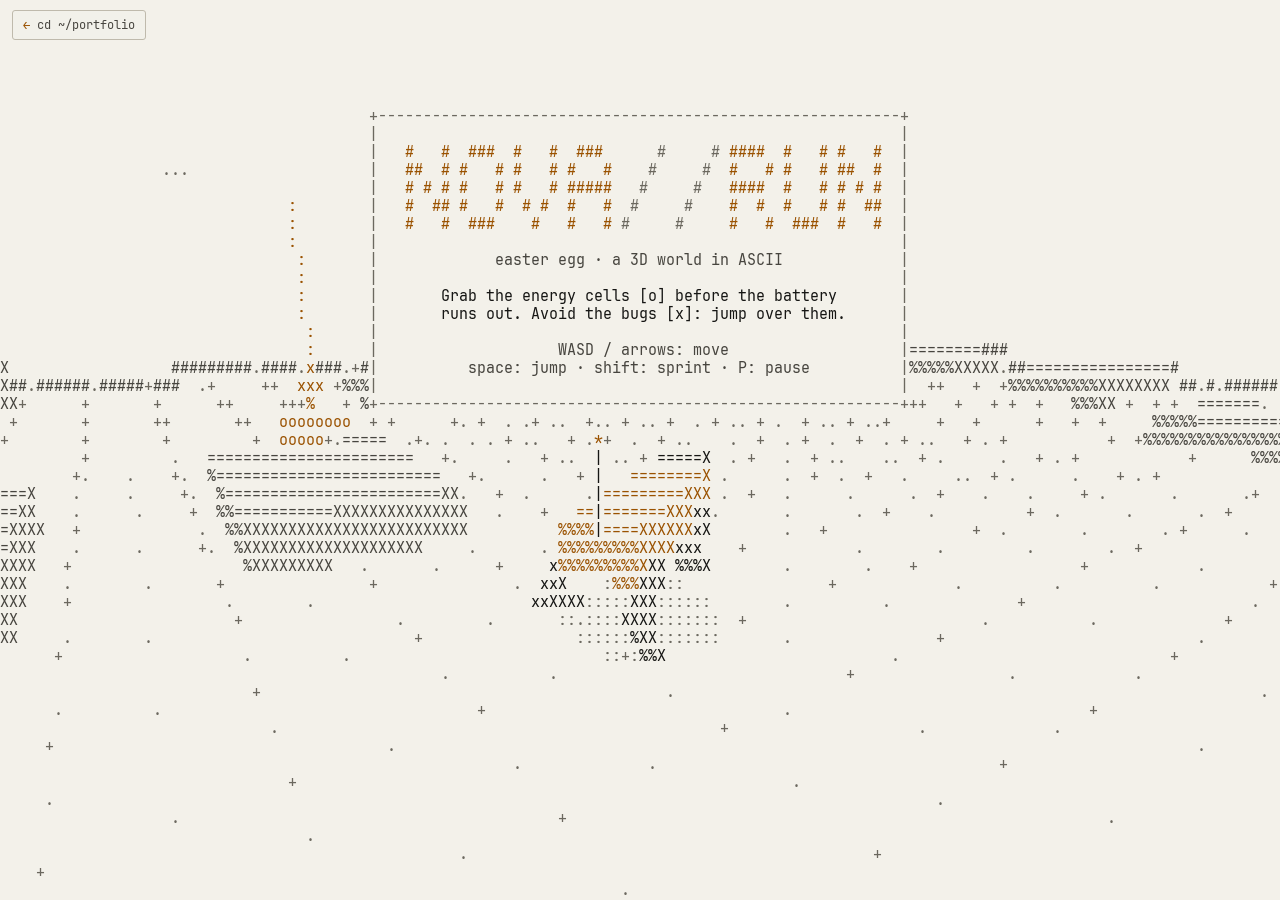
==== nova.html @ 16552fe2 "Easter egg : NOVA//RUN, un monde 3D en ASCII - nova.html + assets/js/game.js : mini-jeu sans bibliot" ====
<!doctype html>
<html lang="fr">
<head>
  <meta charset="utf-8">
  <meta name="viewport" content="width=device-width, initial-scale=1, viewport-fit=cover">
  <title>NOVA//RUN — Antoine Lassagne</title>
  <meta name="description" content="Easter egg du portfolio d'Antoine Lassagne : un petit monde 3D en ASCII et un robot quadrupède à piloter.">
  <meta name="robots" content="noindex">
  <meta name="theme-color" content="#0b0b0a">
  <link rel="icon" href="assets/img/favicon.svg" type="image/svg+xml">
  <link rel="preload" href="assets/fonts/jetbrains-mono-regular.woff2" as="font" type="font/woff2" crossorigin>
  <link rel="stylesheet" href="assets/css/style.css">
  <style>
    html,
    body {
      height: 100%;
      overflow: hidden;
      overscroll-behavior: none;
    }
    #game {
      position: fixed;
      inset: 0;
      width: 100%;
      height: 100%;
      touch-action: none;
      user-select: none;
      -webkit-user-select: none;
      cursor: crosshair;
    }
    .game-back {
      position: fixed;
      top: max(10px, env(safe-area-inset-top));
      left: max(12px, env(safe-area-inset-left));
      z-index: 2;
      padding: 6px 10px;
      font: 400 12px var(--mono);
      color: var(--fg-2);
      text-decoration: none;
      background: var(--surface);
      border: 1px solid var(--line-2);
      border-radius: var(--radius);
    }
    .game-back:hover {
      color: var(--fg);
      border-color: var(--fg-3);
    }
    .game-back b {
      font-weight: 400;
      color: var(--accent);
    }
    noscript p {
      position: fixed;
      inset: 40% 0 auto;
      margin: 0;
      font: 400 14px var(--mono);
      text-align: center;
      color: var(--fg-2);
    }
  </style>
  <script>
    /* thème + langue repris du portfolio */
    (function () {
      var d = document.documentElement;
      try {
        var t = localStorage.getItem('theme');
        if (t === 'light' || t === 'dark') d.dataset.theme = t;
      } catch (e) {}
      var l = null;
      try { l = new URLSearchParams(location.search).get('lang') || localStorage.getItem('lang'); } catch (e) {}
      if (l !== 'fr' && l !== 'en') l = /^fr\b/i.test(navigator.language || 'fr') ? 'fr' : 'en';
      d.dataset.lang = l;
      d.lang = l;
    })();
  </script>
</head>
<body>
  <a class="game-back" id="back" href="index.html"><b>←</b> cd ~/portfolio</a>
  <canvas id="game" role="img" aria-label="NOVA//RUN : mini-jeu en ASCII, un robot quadrupède à piloter au clavier"></canvas>
  <noscript><p>Ce mini-jeu a besoin de JavaScript.</p></noscript>
  <script>
    (function () {
      var en = document.documentElement.dataset.lang === 'en';
      var back = document.getElementById('back');
      if (en) {
        back.href = 'index.html?lang=en';
        document.getElementById('game').setAttribute('aria-label', 'NOVA//RUN: an ASCII mini-game, a quadruped robot to drive with the keyboard');
      }
    })();
  </script>
  <script src="assets/js/game.js" defer></script>
</body>
</html>
---- assets/css/style.css ----
/* ==========================================================================
   Antoine Lassagne — portfolio
   Palette volontairement réduite : encre, papier, une seule couleur d'accent
   (ambre « phosphore »). Thème sombre / clair via variables.
   ========================================================================== */

@font-face {
  font-family: "JetBrains Mono";
  src: url("../fonts/jetbrains-mono-regular.woff2") format("woff2");
  font-weight: 400;
  font-display: swap;
}
@font-face {
  font-family: "JetBrains Mono";
  src: url("../fonts/jetbrains-mono-semibold.woff2") format("woff2");
  font-weight: 600;
  font-display: swap;
}
@font-face {
  font-family: "JetBrains Mono";
  src: url("../fonts/jetbrains-mono-extrabold.woff2") format("woff2");
  font-weight: 800;
  font-display: swap;
}
@font-face {
  font-family: "IBM Plex Sans";
  src: url("../fonts/ibm-plex-sans-var.woff2") format("woff2");
  font-weight: 100 700;
  font-style: normal;
  font-display: swap;
}
@font-face {
  font-family: "IBM Plex Sans";
  src: url("../fonts/ibm-plex-sans-italic-var.woff2") format("woff2");
  font-weight: 100 700;
  font-style: italic;
  font-display: swap;
}

/* ---------- Tokens ---------- */

:root {
  /* clair : « papier de datasheet » */
  --bg: #f3f1ea;
  --bg-2: #ebe8df;
  --surface: rgba(243, 241, 234, 0.86);
  --card: rgba(250, 249, 245, 0.92);
  --fg: #161614;
  --fg-2: #47453f;
  --fg-3: #6b685f;
  --line: #d9d5ca;
  --line-2: #bfbaac;
  --accent: #9a5200;
  --accent-ink: #fffaf0;
  --accent-soft: rgba(154, 82, 0, 0.1);
  --board-alpha: 0.16;
  --shadow: 0 1px 0 rgba(0, 0, 0, 0.03), 0 12px 32px -18px rgba(40, 30, 10, 0.25);

  --mono: "JetBrains Mono", ui-monospace, SFMono-Regular, Menlo, Consolas, monospace;
  --sans: "IBM Plex Sans", system-ui, -apple-system, "Segoe UI", Roboto, sans-serif;
  --wrap: 1120px;
  --gutter: clamp(16px, 4vw, 40px);
  --nav-h: 60px;
  --radius: 3px;
  color-scheme: light;
}

@media (prefers-color-scheme: dark) {
  :root:not([data-theme="light"]) {
    --bg: #0b0b0a;
    --bg-2: #121211;
    --surface: rgba(11, 11, 10, 0.82);
    --card: rgba(17, 17, 16, 0.9);
    --fg: #ece9e1;
    --fg-2: #b6b3aa;
    --fg-3: #8a877f;
    --line: #262522;
    --line-2: #3a3934;
    --accent: #ffb000;
    --accent-ink: #0b0b0a;
    --accent-soft: rgba(255, 176, 0, 0.1);
    --board-alpha: 0.13;
    --shadow: 0 1px 0 rgba(255, 255, 255, 0.02), 0 16px 40px -20px rgba(0, 0, 0, 0.8);
    color-scheme: dark;
  }
}

:root[data-theme="dark"] {
  --bg: #0b0b0a;
  --bg-2: #121211;
  --surface: rgba(11, 11, 10, 0.82);
  --card: rgba(17, 17, 16, 0.9);
  --fg: #ece9e1;
  --fg-2: #b6b3aa;
  --fg-3: #8a877f;
  --line: #262522;
  --line-2: #3a3934;
  --accent: #ffb000;
  --accent-ink: #0b0b0a;
  --accent-soft: rgba(255, 176, 0, 0.1);
  --board-alpha: 0.13;
  --shadow: 0 1px 0 rgba(255, 255, 255, 0.02), 0 16px 40px -20px rgba(0, 0, 0, 0.8);
  color-scheme: dark;
}

/* ---------- Base ---------- */

*,
*::before,
*::after {
  box-sizing: border-box;
}

html {
  scroll-behavior: smooth;
  scroll-padding-top: calc(var(--nav-h) + 12px);
  -webkit-text-size-adjust: 100%;
  text-size-adjust: 100%;
}

html.i18n-pending body {
  visibility: hidden;
}

body {
  margin: 0;
  min-height: 100vh;
  background: var(--bg);
  color: var(--fg);
  font: 400 17px/1.65 var(--sans);
  overflow-x: hidden;
  -webkit-font-smoothing: antialiased;
  -moz-osx-font-smoothing: grayscale;
  transition: background-color 0.25s ease, color 0.25s ease;
}

img,
video {
  display: block;
  max-width: 100%;
}

[hidden] {
  display: none !important;
}

a {
  color: inherit;
}

::selection {
  background: var(--accent);
  color: var(--accent-ink);
}

:focus-visible {
  outline: 2px solid var(--accent);
  outline-offset: 3px;
}

.mono {
  font-family: var(--mono);
}

.wrap {
  width: 100%;
  max-width: calc(var(--wrap) + 2 * var(--gutter));
  margin: 0 auto;
  padding: 0 var(--gutter);
}

.sr-only {
  position: absolute;
  width: 1px;
  height: 1px;
  padding: 0;
  margin: -1px;
  overflow: hidden;
  clip: rect(0, 0, 0, 0);
  white-space: nowrap;
  border: 0;
}

.skip {
  position: absolute;
  left: 12px;
  top: -60px;
  z-index: 100;
  padding: 8px 14px;
  background: var(--accent);
  color: var(--accent-ink);
  font: 600 14px var(--mono);
  text-decoration: none;
}
.skip:focus {
  top: 12px;
}

/* Fond : circuit imprimé en ASCII (canvas) */
#board {
  position: fixed;
  inset: 0;
  width: 100%;
  height: 100%;
  z-index: 0;
  pointer-events: none;
}

.nav,
main,
.footer {
  position: relative;
  z-index: 1;
}

/* ---------- Navigation ---------- */

.nav {
  position: fixed;
  top: 0;
  left: 0;
  right: 0;
  z-index: 30;
  height: var(--nav-h);
  display: flex;
  align-items: center;
  border-bottom: 1px solid transparent;
  transition: background-color 0.2s ease, border-color 0.2s ease;
}

.nav.is-scrolled,
.nav.is-open {
  background: var(--surface);
  -webkit-backdrop-filter: blur(10px);
  backdrop-filter: blur(10px);
  border-bottom-color: var(--line);
}

.nav__inner {
  display: flex;
  align-items: center;
  justify-content: space-between;
  gap: 20px;
}

.nav__brand {
  font: 600 14px var(--mono);
  color: var(--fg);
  text-decoration: none;
  white-space: nowrap;
}
.nav__brand .dim {
  color: var(--fg-3);
  font-weight: 400;
}
.nav__brand .caret {
  display: inline-block;
  width: 0.6em;
  height: 1.1em;
  margin-left: 2px;
  vertical-align: -0.2em;
  background: var(--accent);
  animation: blink 1.1s steps(1) infinite;
}

@keyframes blink {
  50% {
    opacity: 0;
  }
}
@keyframes dim {
  50% {
    opacity: 0.3;
  }
}

.nav__menu {
  display: flex;
  align-items: center;
  gap: 18px;
}

.nav__links {
  display: flex;
  gap: 2px;
  margin: 0;
  padding: 0;
  list-style: none;
}

.nav__links a {
  display: block;
  padding: 6px 9px;
  font: 400 13px var(--mono);
  color: var(--fg-2);
  text-decoration: none;
  border-radius: var(--radius);
  transition: color 0.15s ease, background-color 0.15s ease;
}
.nav__links a::before {
  content: "./";
  color: var(--fg-3);
}
.nav__links a:hover {
  color: var(--fg);
  background: var(--accent-soft);
}
.nav__links a.is-active {
  color: var(--fg);
}
.nav__links a.is-active::before {
  color: var(--accent);
}

.nav__tools {
  display: flex;
  align-items: center;
  gap: 6px;
}

.tool {
  appearance: none;
  display: inline-flex;
  align-items: center;
  gap: 2px;
  height: 30px;
  padding: 0 9px;
  font: 400 12px var(--mono);
  color: var(--fg-2);
  background: transparent;
  border: 1px solid var(--line-2);
  border-radius: var(--radius);
  cursor: pointer;
  transition: color 0.15s ease, border-color 0.15s ease;
}
.tool:hover {
  color: var(--fg);
  border-color: var(--fg-3);
}
.tool [data-on] {
  color: var(--fg-3);
}
.tool [data-on="true"] {
  color: var(--accent);
  font-weight: 600;
}
.tool .sep {
  color: var(--line-2);
}

.nav__burger {
  display: none;
}

@media (max-width: 760px) {
  .nav__burger {
    display: inline-flex;
  }
  .nav__menu {
    position: absolute;
    top: var(--nav-h);
    left: 0;
    right: 0;
    flex-direction: column;
    align-items: stretch;
    gap: 14px;
    padding: 14px var(--gutter) 18px;
    background: var(--bg);
    border-bottom: 1px solid var(--line);
    box-shadow: 0 18px 30px -18px rgba(0, 0, 0, 0.5);
    display: none;
  }
  .nav.is-open .nav__menu {
    display: flex;
  }
  .nav__links {
    flex-direction: column;
  }
  .nav__links a {
    padding: 10px 4px;
    font-size: 15px;
  }
}

/* ---------- Boutons ---------- */

.btn {
  display: inline-flex;
  align-items: center;
  gap: 0.5em;
  padding: 12px 18px;
  font: 600 14px var(--mono);
  color: var(--fg);
  text-decoration: none;
  background: var(--card);
  border: 1px solid var(--line-2);
  border-radius: var(--radius);
  cursor: pointer;
  transition: border-color 0.15s ease, background-color 0.15s ease, color 0.15s ease,
    transform 0.15s ease;
}
.btn:hover {
  border-color: var(--fg);
}
.btn:active {
  transform: translateY(1px);
}
.btn--primary {
  color: var(--accent-ink);
  background: var(--accent);
  border-color: var(--accent);
}
.btn--primary:hover {
  border-color: var(--fg);
}
.btn .arrow {
  transition: transform 0.2s ease;
}
.btn:hover .arrow {
  transform: translateX(3px);
}

/* ---------- Sections ---------- */

.section {
  padding: clamp(72px, 11vh, 120px) 0;
}

.section__head {
  display: flex;
  align-items: baseline;
  gap: 14px;
  margin: 0 0 clamp(28px, 5vh, 48px);
}
.section__num {
  font: 400 13px var(--mono);
  color: var(--accent);
}
.section__title {
  margin: 0;
  font: 600 clamp(1.6rem, 3.4vw, 2.3rem) / 1.15 var(--mono);
  letter-spacing: -0.02em;
}
.section__rule {
  flex: 1;
  align-self: center;
  height: 1px;
  background: var(--line);
}
.section__lead {
  max-width: 62ch;
  margin: -16px 0 36px;
  color: var(--fg-2);
}

/* ---------- Hero ---------- */

.hero {
  position: relative;
  min-height: 100vh;
  min-height: 100svh;
  display: flex;
  flex-direction: column;
  justify-content: center;
  /* la marge du bas réserve la place du compagnon (et de sa bulle sur mobile) */
  padding: calc(var(--nav-h) + 32px) 0 250px;
}

.hero__kicker {
  margin: 0;
  font: 400 14px var(--mono);
  color: var(--fg-3);
}
.hero__kicker .prompt {
  color: var(--accent);
}

.hero__name {
  margin: 0.18em 0 0.22em -0.04em;
  font: 800 clamp(2.5rem, 9vw, 6.4rem) / 0.95 var(--mono);
  letter-spacing: -0.045em;
  word-spacing: -0.3em;
}
.hero__name .scr {
  color: var(--accent);
}

.hero__role {
  max-width: 30ch;
  margin: 0;
  font-size: clamp(1.15rem, 2.4vw, 1.55rem);
  line-height: 1.4;
  color: var(--fg-2);
}
.hero__role strong {
  font-weight: 500;
  color: var(--fg);
}

.bootlog {
  margin: 30px 0 36px;
  padding: 0;
  list-style: none;
  font: 400 13px/1.85 var(--mono);
  color: var(--fg-2);
}
.bootlog li {
  display: flex;
  gap: 1ch;
  white-space: nowrap;
  overflow: hidden;
  text-overflow: ellipsis;
}
.bootlog .st {
  flex: none;
  color: var(--fg-3);
}
.bootlog .st b {
  font-weight: 600;
  color: var(--accent);
}
.bootlog .st--wait b {
  animation: dim 1.4s steps(1) infinite;
}
.bootlog li.is-hidden {
  visibility: hidden;
}

.hero__cta {
  display: flex;
  flex-wrap: wrap;
  gap: 12px;
}

@media (max-width: 600px) {
  .bootlog {
    font-size: 11.5px;
  }
  .bootlog li {
    white-space: normal;
  }
}

/* Sol du robot */
.ground {
  position: absolute;
  left: 0;
  right: 0;
  bottom: 40px;
  height: 160px;
  z-index: 2;
  pointer-events: none;
}
/* le sol masque doucement la carte pour que le chien reste lisible */
.ground::before {
  content: "";
  position: absolute;
  left: 0;
  right: 0;
  top: 0;
  bottom: -40px;
  background: linear-gradient(to bottom, transparent, var(--bg) 62%);
}
.ground__line {
  position: absolute;
  left: 0;
  right: 0;
  bottom: 22px;
  height: 1px;
  background: repeating-linear-gradient(90deg, var(--line-2) 0 6px, transparent 6px 10px);
}
.ground__meta {
  appearance: none;
  position: absolute;
  bottom: -8px;
  right: calc(var(--gutter) - 6px);
  padding: 8px 6px;
  font: 400 11px var(--mono);
  color: var(--fg-3);
  background: none;
  border: 0;
  white-space: nowrap;
  cursor: pointer;
  pointer-events: auto;
  transition: color 0.15s ease;
}
.ground__meta:hover,
.ground__meta[aria-expanded="true"] {
  color: var(--fg);
}
.ground__meta .fsm {
  color: var(--accent);
}
.ground__meta .chev {
  display: inline-block;
  transition: transform 0.15s ease;
}
.ground__meta[aria-expanded="true"] .chev {
  transform: rotate(180deg);
}
.ground__hint {
  position: absolute;
  bottom: 0;
  left: var(--gutter);
  font: 400 11px var(--mono);
  color: var(--fg-3);
}

/* Le compagnon : chien, robot ou drone (assets/js/robot.js) */
.pet {
  position: absolute;
  bottom: 23px;
  left: 0;
  pointer-events: auto;
  cursor: pointer;
  user-select: none;
  -webkit-user-select: none;
  -webkit-tap-highlight-color: transparent;
  touch-action: manipulation;
  will-change: transform;
}
.pet__sprite,
.pet__shadow {
  margin: 0;
  font: 400 15px/1.25 var(--mono);
  white-space: pre;
}
.pet__sprite {
  color: var(--fg);
  will-change: transform;
  background: var(--bg);
  box-shadow: 0 0 18px 14px var(--bg);
  border-radius: 40%;
}
.pet__sprite .acc {
  color: var(--accent);
}
.pet__shadow {
  position: absolute;
  left: 0;
  bottom: -0.55em;
  color: var(--fg-3);
  opacity: 0;
  transition: opacity 0.25s ease;
  pointer-events: none;
}

.bubble {
  position: absolute;
  bottom: 0;
  left: 0;
  z-index: 1;
  margin: 0;
  font: 400 12px/1.25 var(--mono);
  color: var(--fg);
  background: var(--bg);
  white-space: pre;
  opacity: 0;
  transition: opacity 0.15s ease;
  pointer-events: none;
}
.bubble.is-on {
  opacity: 1;
}
.bubble .acc {
  color: var(--accent);
}

/* Menu des ordres, ouvert par un clic sur le compagnon */
.pet-menu {
  position: absolute;
  bottom: 0;
  left: 0;
  z-index: 2;
  display: flex;
  flex-direction: column;
  gap: 7px;
  width: max-content;
  max-width: min(292px, calc(100vw - 12px));
  padding: 9px 10px 10px;
  font: 400 12px/1.4 var(--mono);
  color: var(--fg-2);
  background: var(--bg);
  border: 1px solid var(--line-2);
  border-radius: var(--radius);
  box-shadow: var(--shadow);
  pointer-events: auto;
}
.pet-menu[hidden] {
  display: none;
}
.pet-menu__say {
  margin: 0;
  min-height: 1.4em;
  color: var(--fg);
  overflow-wrap: anywhere;
}
.pet-menu__say b {
  font-weight: 400;
  color: var(--accent);
}
.pet-menu__row {
  display: flex;
  flex-wrap: wrap;
  gap: 5px;
}
.pet-menu__row--kinds {
  padding-top: 7px;
  border-top: 1px dashed var(--line-2);
}
.chip {
  appearance: none;
  padding: 4px 8px;
  font: 400 11.5px/1.5 var(--mono);
  color: var(--fg-2);
  background: var(--card);
  border: 1px solid var(--line-2);
  border-radius: var(--radius);
  cursor: pointer;
  transition: color 0.15s ease, border-color 0.15s ease, background-color 0.15s ease;
}
.chip:hover {
  color: var(--fg);
  border-color: var(--fg-3);
}
.chip[aria-pressed="true"] {
  color: var(--accent-ink);
  background: var(--accent);
  border-color: var(--accent);
}
.pet-menu__row--kinds .chip[aria-pressed="true"] {
  color: var(--accent-ink);
  background: var(--fg);
  border-color: var(--fg);
}

@media (max-width: 600px) {
  .hero {
    padding-bottom: 262px;
  }
  .pet__sprite,
  .pet__shadow {
    font-size: 12px;
  }
  .ground__hint {
    display: none;
  }
}

/* ---------- À propos ---------- */

.about {
  display: grid;
  grid-template-columns: minmax(0, 1.35fr) minmax(0, 1fr);
  gap: clamp(28px, 5vw, 64px);
  align-items: start;
}
.about__text p {
  margin: 0 0 1.1em;
  max-width: 62ch;
}
.about__text p:first-child {
  font-size: 1.12em;
  color: var(--fg);
}
.about__text p {
  color: var(--fg-2);
}
.about__text strong {
  font-weight: 500;
  color: var(--fg);
}

/* Panneaux de texte : fond presque opaque + flou, pour rester lisible
   par-dessus le circuit du fond */
.about__text,
.timeline,
.prose__body,
.section__lead,
.project__lead {
  background: var(--card);
  -webkit-backdrop-filter: blur(6px);
  backdrop-filter: blur(6px);
  border: 1px solid var(--line);
  border-radius: var(--radius);
}
.about__text,
.timeline,
.prose__body {
  box-shadow: var(--shadow);
}
.about__text {
  padding: 22px 24px 6px;
}
.section__lead,
.project__lead {
  width: fit-content;
  padding: 10px 14px;
}
@media (max-width: 600px) {
  .about__text {
    padding: 16px 16px 2px;
  }
}

.spec {
  margin: 0;
  background: var(--card);
  border: 1px solid var(--line);
  border-radius: var(--radius);
  box-shadow: var(--shadow);
  font-size: 15px;
}
.spec__head {
  display: flex;
  justify-content: space-between;
  gap: 12px;
  padding: 10px 16px;
  border-bottom: 1px solid var(--line);
  font: 400 11px var(--mono);
  letter-spacing: 0.06em;
  text-transform: uppercase;
  color: var(--fg-3);
}
.spec__head b {
  color: var(--accent);
  font-weight: 600;
}
.spec dl {
  margin: 0;
  padding: 4px 16px 10px;
}
.spec__row {
  display: grid;
  grid-template-columns: 9.5em minmax(0, 1fr);
  gap: 12px;
  padding: 10px 0;
  border-bottom: 1px dashed var(--line);
}
.spec__row:last-child {
  border-bottom: 0;
}
.spec dt {
  font: 400 12px/1.9 var(--mono);
  color: var(--fg-3);
}
.spec dd {
  margin: 0;
  line-height: 1.5;
}
.spec dd .sub {
  display: block;
  font-size: 0.88em;
  color: var(--fg-3);
}
.spec .led {
  display: inline-block;
  width: 8px;
  height: 8px;
  margin-right: 6px;
  border-radius: 50%;
  background: var(--accent);
  box-shadow: 0 0 0 3px var(--accent-soft);
  animation: blink 1.6s steps(1) infinite;
}

@media (max-width: 880px) {
  .about {
    grid-template-columns: 1fr;
  }
}
@media (max-width: 420px) {
  .spec__row {
    grid-template-columns: 1fr;
    gap: 2px;
  }
}

/* ---------- Projets ---------- */

.filters {
  display: flex;
  flex-wrap: wrap;
  gap: 8px;
  margin: 0 0 28px;
}
.filter {
  appearance: none;
  padding: 7px 12px;
  font: 400 13px var(--mono);
  color: var(--fg-2);
  background: var(--card);
  border: 1px solid var(--line);
  border-radius: var(--radius);
  cursor: pointer;
  transition: color 0.15s ease, border-color 0.15s ease, background-color 0.15s ease;
}
.filter:hover {
  color: var(--fg);
  border-color: var(--line-2);
}
.filter[aria-pressed="true"] {
  color: var(--accent-ink);
  background: var(--fg);
  border-color: var(--fg);
}
.filter .count {
  margin-left: 6px;
  color: var(--fg-3);
}
.filter[aria-pressed="true"] .count {
  color: inherit;
  opacity: 0.6;
}

.grid {
  display: grid;
  grid-template-columns: repeat(auto-fill, minmax(min(100%, 320px), 1fr));
  gap: 18px;
}
.grid--featured {
  grid-template-columns: repeat(auto-fill, minmax(min(100%, 460px), 1fr));
  margin-bottom: 18px;
}

.card {
  position: relative;
  display: flex;
  flex-direction: column;
  min-width: 0;
  color: inherit;
  text-decoration: none;
  background: var(--card);
  border: 1px solid var(--line);
  border-radius: var(--radius);
  box-shadow: var(--shadow);
  transition: border-color 0.2s ease, transform 0.2s ease;
}
.card:hover,
.card:focus-visible {
  border-color: var(--line-2);
  transform: translateY(-2px);
}
.card:focus-visible {
  outline-offset: 2px;
}
/* coins de sélection façon réticule */
.card::before,
.card::after {
  content: "";
  position: absolute;
  width: 12px;
  height: 12px;
  border: 0 solid var(--accent);
  opacity: 0;
  transition: opacity 0.2s ease, transform 0.2s ease;
  pointer-events: none;
}
.card::before {
  top: -6px;
  left: -6px;
  border-top-width: 2px;
  border-left-width: 2px;
  transform: translate(4px, 4px);
}
.card::after {
  right: -6px;
  bottom: -6px;
  border-right-width: 2px;
  border-bottom-width: 2px;
  transform: translate(-4px, -4px);
}
.card:hover::before,
.card:hover::after,
.card:focus-visible::before,
.card:focus-visible::after {
  opacity: 1;
  transform: none;
}

.card__cover {
  position: relative;
  aspect-ratio: 16 / 10;
  overflow: hidden;
  border-bottom: 1px solid var(--line);
  background: var(--bg-2);
  border-radius: var(--radius) var(--radius) 0 0;
}
.card__cover img,
.card__cover video {
  width: 100%;
  height: 100%;
  object-fit: cover;
}
.card__cover .ascii {
  position: absolute;
  inset: 0;
}
.card__badge {
  padding: 0 6px;
  font-size: 11px;
  line-height: 1.6;
  color: var(--accent);
  border: 1px solid var(--accent);
  border-radius: var(--radius);
}

.card__body {
  display: flex;
  flex: 1;
  flex-direction: column;
  gap: 8px;
  padding: 18px 18px 16px;
}
.card__meta {
  display: flex;
  flex-wrap: wrap;
  gap: 4px 12px;
  font: 400 12px var(--mono);
  color: var(--fg-3);
}
.card__title {
  margin: 0;
  font: 600 1.12rem/1.3 var(--mono);
  letter-spacing: -0.01em;
}
.grid--featured .card__title {
  font-size: 1.28rem;
}
.card__summary {
  margin: 0;
  font-size: 15px;
  line-height: 1.55;
  color: var(--fg-2);
}
.card__foot {
  display: flex;
  align-items: flex-end;
  justify-content: space-between;
  gap: 10px;
  margin-top: auto;
  padding-top: 10px;
}
.card__more {
  flex: none;
  font: 400 13px var(--mono);
  color: var(--accent);
  white-space: nowrap;
}

.tags {
  display: flex;
  flex-wrap: wrap;
  gap: 6px;
  margin: 0;
  padding: 0;
  list-style: none;
}
.tags li {
  padding: 1px 7px;
  font: 400 11.5px/1.7 var(--mono);
  color: var(--fg-2);
  border: 1px solid var(--line);
  border-radius: var(--radius);
}

.card.is-hidden {
  display: none;
}

@media (max-width: 600px) {
  /* projets secondaires : couverture plus basse pour raccourcir la page */
  #grid-rest .card__cover {
    aspect-ratio: 16 / 8;
  }
}

/* ASCII art (couvertures) : la taille de police suit la largeur du conteneur */
.ascii {
  display: flex;
  align-items: center;
  justify-content: center;
  container-type: size;
  overflow: hidden;
  color: var(--fg-2);
}
/* la police s'adapte à la place disponible, en largeur comme en hauteur */
.ascii pre {
  margin: 0;
  font-family: var(--mono);
  font-size: calc(min(100cqw / (var(--cols, 48) * 0.6), 100cqh / (var(--rows, 14) * 1.25)) * 0.88);
  line-height: 1.25;
  white-space: pre;
}
.ascii .acc {
  color: var(--accent);
}
.ascii .hi {
  color: var(--fg);
}
.ascii .lo {
  color: var(--fg-3);
}

/* ---------- Parcours ---------- */

.timeline {
  --tl-pad: 26px;
  position: relative;
  margin: 0;
  padding: var(--tl-pad) var(--tl-pad) var(--tl-pad) calc(var(--tl-pad) - 4px);
  list-style: none;
}
.timeline::before {
  content: "";
  position: absolute;
  top: calc(var(--tl-pad) + 8px);
  bottom: calc(var(--tl-pad) + 8px);
  left: calc(var(--tl-pad) + 3px);
  width: 1px;
  background: var(--line-2);
}
@media (max-width: 600px) {
  .timeline {
    --tl-pad: 16px;
  }
}

.tl {
  position: relative;
  display: grid;
  grid-template-columns: 11.5em minmax(0, 1fr);
  gap: 6px 28px;
  padding: 0 0 38px 36px;
}
.tl:last-child {
  padding-bottom: 0;
}
.tl__node {
  position: absolute;
  top: 3px;
  left: 0;
  width: 15px;
  height: 15px;
  border: 2px solid var(--fg);
  border-radius: 50%;
  background: var(--bg);
}
.tl--next .tl__node {
  border-style: dashed;
  border-color: var(--accent);
  animation: spin 6s linear infinite;
}
@keyframes spin {
  to {
    transform: rotate(360deg);
  }
}
.tl--work .tl__node {
  background: var(--fg);
}

.tl__date {
  font: 400 13px/1.9 var(--mono);
  color: var(--fg-3);
}
.tl__kind {
  display: block;
  font-size: 11px;
  letter-spacing: 0.06em;
  text-transform: uppercase;
  color: var(--accent);
}
.tl__title {
  margin: 0;
  font: 600 1.08rem/1.4 var(--mono);
}
.tl__org {
  margin: 2px 0 10px;
  color: var(--fg-2);
}
.tl__body {
  max-width: 68ch;
  font-size: 15.5px;
  color: var(--fg-2);
}
.tl__body p {
  margin: 0 0 0.6em;
}
.tl__body ul {
  margin: 0 0 12px;
  padding: 0;
  list-style: none;
}
.tl__body ul:not(.tags) li {
  position: relative;
  padding-left: 1.4em;
  margin-bottom: 0.45em;
}
.tl__body ul:not(.tags) li::before {
  content: "›";
  position: absolute;
  left: 0.2em;
  color: var(--accent);
  font-family: var(--mono);
}
.tl__body strong {
  font-weight: 500;
  color: var(--fg);
}
.tl--next .tl__title {
  color: var(--accent);
}
.tl__body a {
  color: var(--accent);
  font-family: var(--mono);
  font-size: 14px;
  text-underline-offset: 3px;
}

@media (max-width: 700px) {
  .tl {
    grid-template-columns: 1fr;
    padding-left: 30px;
  }
}

/* ---------- Compétences (datasheet) ---------- */

.datasheet {
  background: var(--card);
  border: 1px solid var(--line);
  border-radius: var(--radius);
  box-shadow: var(--shadow);
  overflow: hidden;
}
.datasheet__head,
.ds-row {
  display: grid;
  grid-template-columns: 44px 230px minmax(0, 1fr);
  gap: 16px;
  padding: 12px 18px;
}
.datasheet__head {
  font: 400 11px var(--mono);
  letter-spacing: 0.06em;
  text-transform: uppercase;
  color: var(--fg-3);
  border-bottom: 1px solid var(--line);
  background: var(--bg-2);
}
.ds-row {
  border-bottom: 1px dashed var(--line);
  transition: background-color 0.15s ease;
}
.ds-row:last-child {
  border-bottom: 0;
}
.ds-row:hover {
  background: var(--accent-soft);
}
.ds-row__pin {
  font: 400 13px/1.7 var(--mono);
  color: var(--accent);
}
.ds-row__name {
  font: 600 14px/1.7 var(--mono);
}
.ds-row__val {
  margin: 0;
  font-size: 15.5px;
  line-height: 1.7;
  color: var(--fg-2);
}
.ds-row__val .note {
  color: var(--fg-3);
  font-size: 0.9em;
}

@media (max-width: 700px) {
  .datasheet__head {
    display: none;
  }
  .ds-row {
    grid-template-columns: 34px minmax(0, 1fr);
    gap: 2px 10px;
  }
  .ds-row__val {
    grid-column: 2;
  }
}

/* ---------- Contact ---------- */

.contact {
  display: grid;
  grid-template-columns: minmax(0, 1.4fr) minmax(0, 1fr);
  gap: clamp(24px, 4vw, 48px);
  align-items: start;
}

.term {
  background: var(--card);
  border: 1px solid var(--line);
  border-radius: var(--radius);
  box-shadow: var(--shadow);
}
.term__bar {
  display: flex;
  align-items: center;
  justify-content: space-between;
  gap: 10px;
  padding: 10px 16px;
  font: 400 12px var(--mono);
  color: var(--fg-3);
  border-bottom: 1px solid var(--line);
}
.term__dots {
  display: flex;
  gap: 6px;
}
.term__dots i {
  width: 9px;
  height: 9px;
  border-radius: 50%;
  border: 1px solid var(--line-2);
}
.term__dots i:first-child {
  background: var(--accent);
  border-color: var(--accent);
}

.form {
  padding: 18px 18px 20px;
  font-family: var(--mono);
}
.form__cmd {
  margin: 0 0 16px;
  font-size: 13px;
  color: var(--fg-3);
}
.form__cmd .prompt {
  color: var(--accent);
}
.field {
  display: grid;
  grid-template-columns: 7.5em minmax(0, 1fr);
  align-items: start;
  gap: 10px;
  margin-bottom: 12px;
}
.field label,
.field .label {
  padding-top: 9px;
  font-size: 13px;
  color: var(--fg-2);
}
.field label::after,
.field .label::after {
  content: " >";
  color: var(--accent);
}
.field input,
.field textarea {
  width: 100%;
  padding: 8px 10px;
  font: 400 15px/1.5 var(--mono);
  color: var(--fg);
  background: var(--bg);
  border: 1px solid var(--line);
  border-radius: var(--radius);
  transition: border-color 0.15s ease;
}
.field textarea {
  min-height: 150px;
  resize: vertical;
}
.field input::placeholder,
.field textarea::placeholder {
  color: var(--fg-3);
  opacity: 0.8;
}
.field input:focus,
.field textarea:focus {
  outline: none;
  border-color: var(--accent);
  box-shadow: 0 0 0 3px var(--accent-soft);
}

.chips {
  display: flex;
  flex-wrap: wrap;
  gap: 6px;
  padding: 4px 0 0;
  border: 0;
  margin: 0;
  min-width: 0;
}
.chips {
  position: relative;
}
.field .chips input {
  position: absolute;
  top: 0;
  left: 0;
  width: 1px;
  height: 1px;
  margin: 0;
  padding: 0;
  opacity: 0;
  pointer-events: none;
}
.chips label {
  padding: 5px 10px;
  font-size: 13px;
  color: var(--fg-2);
  border: 1px solid var(--line);
  border-radius: var(--radius);
  cursor: pointer;
  transition: color 0.15s ease, border-color 0.15s ease, background-color 0.15s ease;
}
.chips label::after {
  content: none;
}
.chips label:hover {
  border-color: var(--line-2);
  color: var(--fg);
}
.chips input:checked + label {
  color: var(--accent-ink);
  background: var(--accent);
  border-color: var(--accent);
}
.chips input:focus-visible + label {
  outline: 2px solid var(--accent);
  outline-offset: 2px;
}

.form__actions {
  display: flex;
  flex-wrap: wrap;
  align-items: center;
  gap: 12px;
  margin: 18px 0 0 calc(7.5em + 10px);
}
.form__counter {
  font-size: 12px;
  color: var(--fg-3);
}

.out {
  margin: 16px 0 0;
  padding: 12px 14px;
  font: 400 13px/1.7 var(--mono);
  color: var(--fg-2);
  background: var(--bg);
  border: 1px dashed var(--line-2);
  border-radius: var(--radius);
}
.out[hidden] {
  display: none;
}
.out .ok {
  color: var(--accent);
}
.out .err {
  color: var(--fg);
  font-weight: 600;
}
.out button {
  appearance: none;
  padding: 0;
  font: inherit;
  color: var(--accent);
  background: none;
  border: 0;
  text-decoration: underline;
  text-underline-offset: 3px;
  cursor: pointer;
}

.form__note {
  margin: 14px 0 0;
  font: 400 12px/1.6 var(--sans);
  color: var(--fg-3);
}

@media (max-width: 560px) {
  .field {
    grid-template-columns: 1fr;
    gap: 4px;
  }
  .field label,
  .field .label {
    padding-top: 0;
  }
  .form__actions {
    margin-left: 0;
  }
}

.direct {
  display: flex;
  flex-direction: column;
  gap: 14px;
}
.direct__intro {
  margin: 0 0 6px;
  color: var(--fg-2);
}
.link-row {
  display: flex;
  align-items: center;
  justify-content: space-between;
  gap: 12px;
  padding: 14px 16px;
  color: inherit;
  text-decoration: none;
  background: var(--card);
  border: 1px solid var(--line);
  border-radius: var(--radius);
  transition: border-color 0.15s ease;
}
a.link-row:hover {
  border-color: var(--line-2);
}
.link-row__k {
  display: block;
  font: 400 11px var(--mono);
  letter-spacing: 0.06em;
  text-transform: uppercase;
  color: var(--fg-3);
}
.link-row__v {
  display: block;
  font: 400 14.5px var(--mono);
  word-break: break-all;
}
.link-row__go {
  flex: none;
  font: 400 13px var(--mono);
  color: var(--accent);
}
.copy {
  flex: none;
  appearance: none;
  padding: 6px 10px;
  font: 400 12px var(--mono);
  color: var(--fg-2);
  background: transparent;
  border: 1px solid var(--line-2);
  border-radius: var(--radius);
  cursor: pointer;
}
.copy:hover {
  color: var(--fg);
  border-color: var(--fg-3);
}
.copy.is-done {
  color: var(--accent);
  border-color: var(--accent);
}
.direct__note {
  margin: 4px 0 0;
  font-size: 14px;
  color: var(--fg-3);
}

@media (max-width: 880px) {
  .contact {
    grid-template-columns: 1fr;
  }
}

/* ---------- Footer & HUD ---------- */

.footer {
  padding: 36px 0 56px;
  border-top: 1px solid var(--line);
  background: var(--surface);
}
.footer__inner {
  display: flex;
  flex-wrap: wrap;
  justify-content: space-between;
  gap: 10px 24px;
  font: 400 12.5px var(--mono);
  color: var(--fg-3);
}
.footer a {
  color: var(--fg-2);
  text-underline-offset: 3px;
}

.hud {
  position: fixed;
  left: 14px;
  bottom: 12px;
  z-index: 25;
  font: 400 11px var(--mono);
  color: var(--fg-3);
  pointer-events: none;
  opacity: 0;
  transition: opacity 0.3s ease;
  white-space: pre;
}
.hud.is-on {
  opacity: 1;
}
.hud b {
  font-weight: 400;
  color: var(--accent);
}
@media (hover: none), (max-width: 760px) {
  .hud {
    display: none;
  }
}

/* ---------- Page projet ---------- */

.project {
  padding-top: calc(var(--nav-h) + clamp(28px, 6vh, 56px));
  padding-bottom: clamp(56px, 10vh, 100px);
}

.crumbs {
  display: flex;
  flex-wrap: wrap;
  align-items: center;
  justify-content: space-between;
  gap: 12px;
  margin-bottom: clamp(28px, 5vh, 44px);
  font: 400 13px var(--mono);
  color: var(--fg-3);
}
.crumbs a {
  color: var(--fg-2);
  text-decoration: none;
}
.crumbs a:hover {
  color: var(--accent);
}
.crumbs__path b {
  font-weight: 400;
  color: var(--accent);
}

.project__kicker {
  margin: 0 0 12px;
  font: 400 13px var(--mono);
  color: var(--accent);
}
.project__title {
  max-width: 24ch;
  margin: 0 0 18px;
  font: 800 clamp(2rem, 5.4vw, 3.6rem) / 1.04 var(--mono);
  letter-spacing: -0.035em;
}
.project__lead {
  max-width: 60ch;
  margin: 0 0 32px;
  font-size: clamp(1.08rem, 1.8vw, 1.25rem);
  line-height: 1.55;
  color: var(--fg-2);
}

.facts {
  display: grid;
  grid-template-columns: repeat(auto-fit, minmax(min(100%, 200px), 1fr));
  gap: 0;
  margin: 0 0 36px;
  background: var(--card);
  border: 1px solid var(--line);
  border-radius: var(--radius);
}
.facts > div {
  padding: 14px 18px;
  border-right: 1px dashed var(--line);
}
.facts > div:last-child {
  border-right: 0;
}
.facts dt {
  margin-bottom: 4px;
  font: 400 11px var(--mono);
  letter-spacing: 0.06em;
  text-transform: uppercase;
  color: var(--fg-3);
}
.facts dd {
  margin: 0;
  font-size: 15px;
  line-height: 1.5;
}
.facts a {
  color: var(--accent);
  font-family: var(--mono);
  font-size: 14px;
  text-underline-offset: 3px;
}

.hero-media {
  position: relative;
  margin: 0 0 clamp(36px, 6vh, 56px);
  aspect-ratio: 16 / 8;
  overflow: hidden;
  background: var(--bg-2);
  border: 1px solid var(--line);
  border-radius: var(--radius);
}
.hero-media img,
.hero-media video {
  width: 100%;
  height: 100%;
  object-fit: contain;
}
.hero-media .ascii {
  position: absolute;
  inset: 0;
}
.hero-media .ascii pre {
  font-size: min(calc(min(100cqw / (var(--cols, 48) * 0.6), 100cqh / (var(--rows, 14) * 1.25)) * 0.8), 18px);
}
@media (max-width: 600px) {
  .hero-media {
    aspect-ratio: 16 / 11;
  }
}

.prose {
  display: grid;
  grid-template-columns: 11.5em minmax(0, 1fr);
  gap: 8px 28px;
  margin-bottom: clamp(36px, 6vh, 52px);
}
.prose h2 {
  margin: 0;
  font: 400 13px/2.1 var(--mono);
  color: var(--fg-3);
}
.prose h2 b {
  font-weight: 400;
  color: var(--accent);
}
.prose__body {
  max-width: 68ch;
  padding: 18px 22px 6px;
  color: var(--fg-2);
}
.prose__body:has(> ul) {
  padding: 4px 22px;
}
.prose__body:has(> .gallery) {
  padding: 0;
  background: none;
  border: 0;
  box-shadow: none;
  -webkit-backdrop-filter: none;
  backdrop-filter: none;
}
.prose__body p {
  margin: 0 0 1em;
}
.prose__body p:first-child {
  color: var(--fg);
}
.prose__body ul {
  margin: 0;
  padding: 0;
  list-style: none;
}
.prose__body ul:not(.gallery) li {
  position: relative;
  padding: 9px 0 9px 1.6em;
  border-bottom: 1px dashed var(--line);
}
.prose__body ul:not(.gallery) li:last-child {
  border-bottom: 0;
}
.prose__body ul:not(.gallery) li::before {
  content: "›";
  position: absolute;
  left: 0.3em;
  font-family: var(--mono);
  color: var(--accent);
}
@media (max-width: 700px) {
  .prose {
    grid-template-columns: 1fr;
  }
}

.gallery {
  display: grid;
  grid-template-columns: repeat(auto-fill, minmax(min(100%, 220px), 1fr));
  gap: 12px;
  margin: 0;
  padding: 0;
  list-style: none;
}
.gallery button {
  appearance: none;
  display: block;
  width: 100%;
  padding: 0;
  text-align: left;
  color: inherit;
  background: var(--card);
  border: 1px solid var(--line);
  border-radius: var(--radius);
  cursor: zoom-in;
  overflow: hidden;
  transition: border-color 0.15s ease;
}
.gallery button:hover {
  border-color: var(--line-2);
}
.gallery img {
  width: 100%;
  aspect-ratio: 1;
  object-fit: cover;
}
.gallery figcaption {
  padding: 8px 10px;
  font: 400 12px/1.45 var(--mono);
  color: var(--fg-2);
}
.gallery figure {
  margin: 0;
}
.photo-note {
  margin: 0;
  padding: 16px 18px;
  font: 400 13px/1.6 var(--mono);
  color: var(--fg-3);
  border: 1px dashed var(--line-2);
  border-radius: var(--radius);
}

.pager {
  display: grid;
  grid-template-columns: 1fr 1fr;
  gap: 14px;
  padding-top: clamp(28px, 5vh, 40px);
  border-top: 1px solid var(--line);
}
.pager a {
  display: block;
  padding: 16px 18px;
  color: inherit;
  text-decoration: none;
  background: var(--card);
  border: 1px solid var(--line);
  border-radius: var(--radius);
  transition: border-color 0.15s ease;
}
.pager a:hover {
  border-color: var(--line-2);
}
.pager .k {
  display: block;
  margin-bottom: 4px;
  font: 400 12px var(--mono);
  color: var(--fg-3);
}
.pager .t {
  font: 600 15px/1.35 var(--mono);
}
.pager .next {
  text-align: right;
}
@media (max-width: 600px) {
  .pager {
    grid-template-columns: 1fr;
  }
  .pager .next {
    text-align: left;
  }
}

.panic {
  min-height: calc(100vh - 110px);
  padding-top: calc(var(--nav-h) + 80px);
  padding-bottom: 120px;
  font-family: var(--mono);
}
.panic pre {
  margin: 0 0 28px;
  font-size: 13px;
  line-height: 1.6;
  color: var(--fg-2);
  white-space: pre-wrap;
}
.panic pre b {
  color: var(--accent);
  font-weight: 600;
}

/* Visionneuse */
.lightbox {
  width: min(96vw, 1100px);
  max-height: 94vh;
  padding: 0;
  color: var(--fg);
  background: var(--bg);
  border: 1px solid var(--line-2);
  border-radius: var(--radius);
}
.lightbox::backdrop {
  background: rgba(0, 0, 0, 0.78);
}
.lightbox img {
  width: 100%;
  max-height: calc(94vh - 52px);
  object-fit: contain;
  background: var(--bg-2);
}
.lightbox__bar {
  display: flex;
  align-items: center;
  justify-content: space-between;
  gap: 12px;
  padding: 10px 14px;
  font: 400 12.5px var(--mono);
  color: var(--fg-2);
}
.lightbox__bar button {
  appearance: none;
  padding: 4px 10px;
  font: inherit;
  color: var(--fg);
  background: transparent;
  border: 1px solid var(--line-2);
  border-radius: var(--radius);
  cursor: pointer;
}

/* ---------- Mouvement réduit ---------- */

@media (prefers-reduced-motion: reduce) {
  *,
  *::before,
  *::after {
    animation-duration: 0.01ms !important;
    animation-iteration-count: 1 !important;
    transition-duration: 0.01ms !important;
  }
}
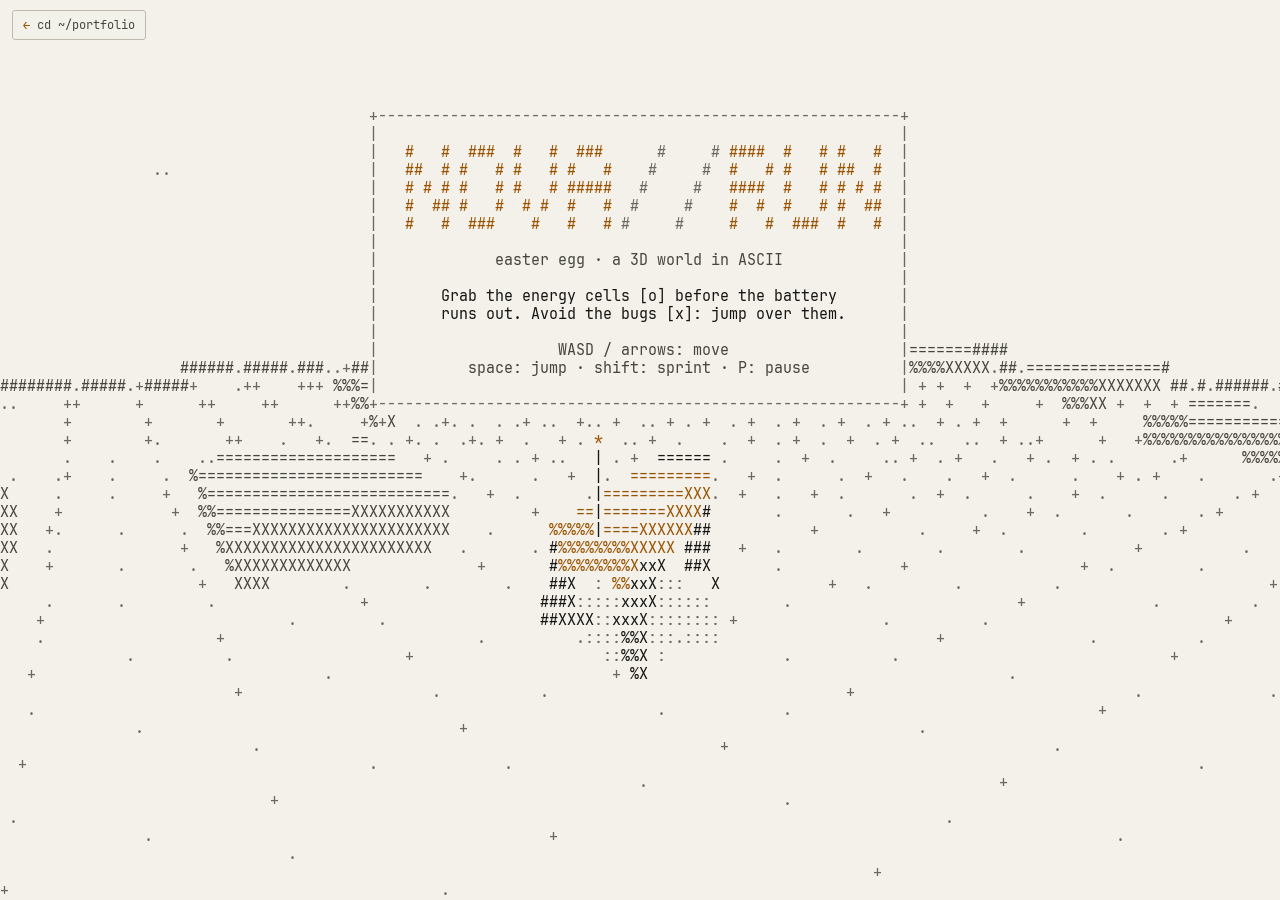
==== commit d326a875: "Easter egg : la langue suit le visiteur entre l'accueil et le jeu Co-Authored-By: Claude Opus 5.5 <n" ====
--- a/nova.html
+++ b/nova.html
@@ -81,6 +81,7 @@
     (function () {
       var en = document.documentElement.dataset.lang === 'en';
       var back = document.getElementById('back');
+      back.href = 'index.html?lang=' + (en ? 'en' : 'fr');
       if (en) {
         back.href = 'index.html?lang=en';
         document.getElementById('game').setAttribute('aria-label', 'NOVA//RUN: an ASCII mini-game, a quadruped robot to drive with the keyboard');
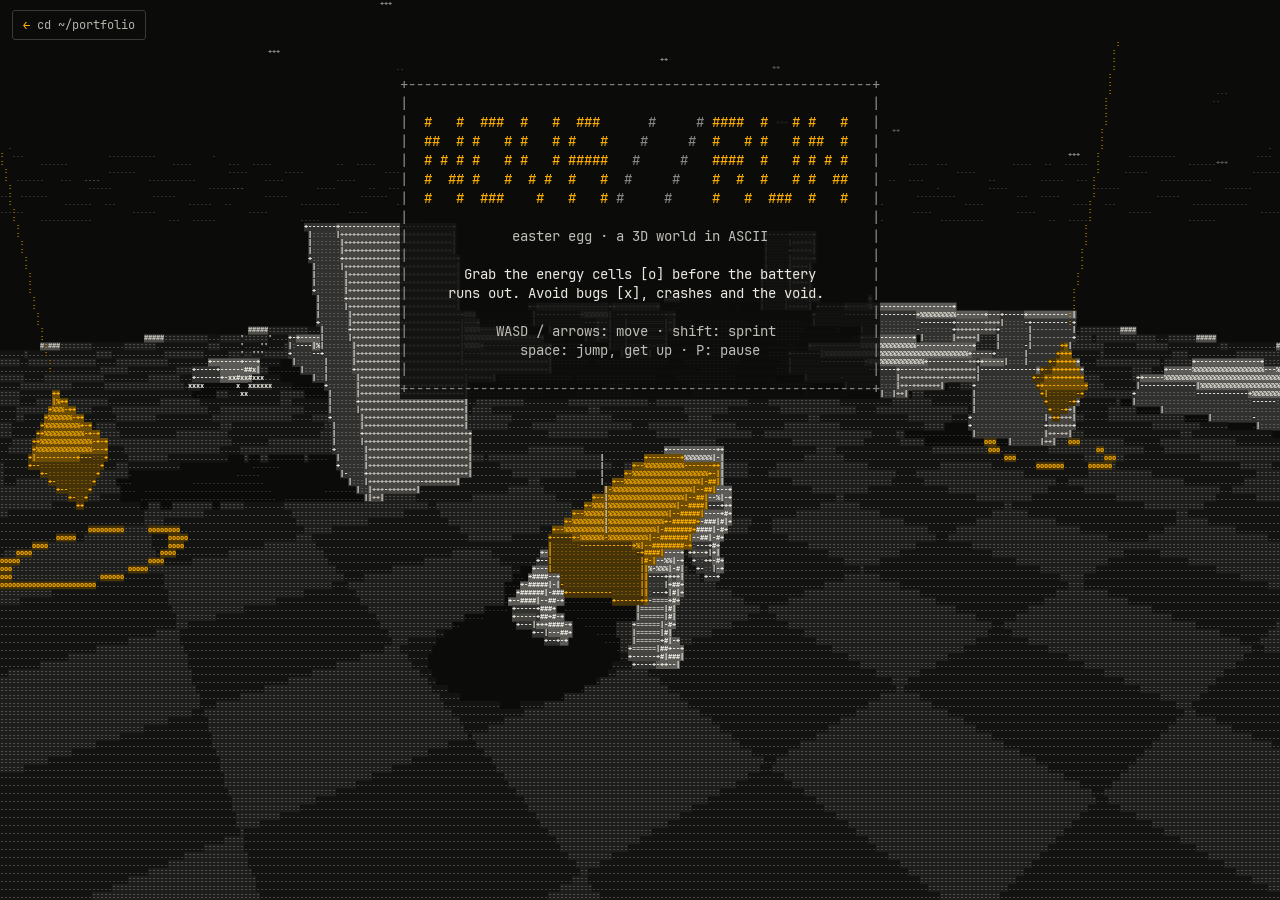
==== commit 774c3e5b: "NOVA//RUN : rendu dense et vrai moteur physique - Rendu : grille de caractères environ deux fois plu" ====
--- a/nova.html
+++ b/nova.html
@@ -9,6 +9,7 @@
   <meta name="theme-color" content="#0b0b0a">
   <link rel="icon" href="assets/img/favicon.svg" type="image/svg+xml">
   <link rel="preload" href="assets/fonts/jetbrains-mono-regular.woff2" as="font" type="font/woff2" crossorigin>
+  <link rel="preload" href="assets/fonts/jetbrains-mono-extrabold.woff2" as="font" type="font/woff2" crossorigin>
   <link rel="stylesheet" href="assets/css/style.css">
   <style>
     html,
@@ -58,13 +59,10 @@
     }
   </style>
   <script>
-    /* thème + langue repris du portfolio */
+    /* toujours en thème sombre (un écran de terminal) ; la langue suit le portfolio */
     (function () {
       var d = document.documentElement;
-      try {
-        var t = localStorage.getItem('theme');
-        if (t === 'light' || t === 'dark') d.dataset.theme = t;
-      } catch (e) {}
+      d.dataset.theme = 'dark';
       var l = null;
       try { l = new URLSearchParams(location.search).get('lang') || localStorage.getItem('lang'); } catch (e) {}
       if (l !== 'fr' && l !== 'en') l = /^fr\b/i.test(navigator.language || 'fr') ? 'fr' : 'en';
